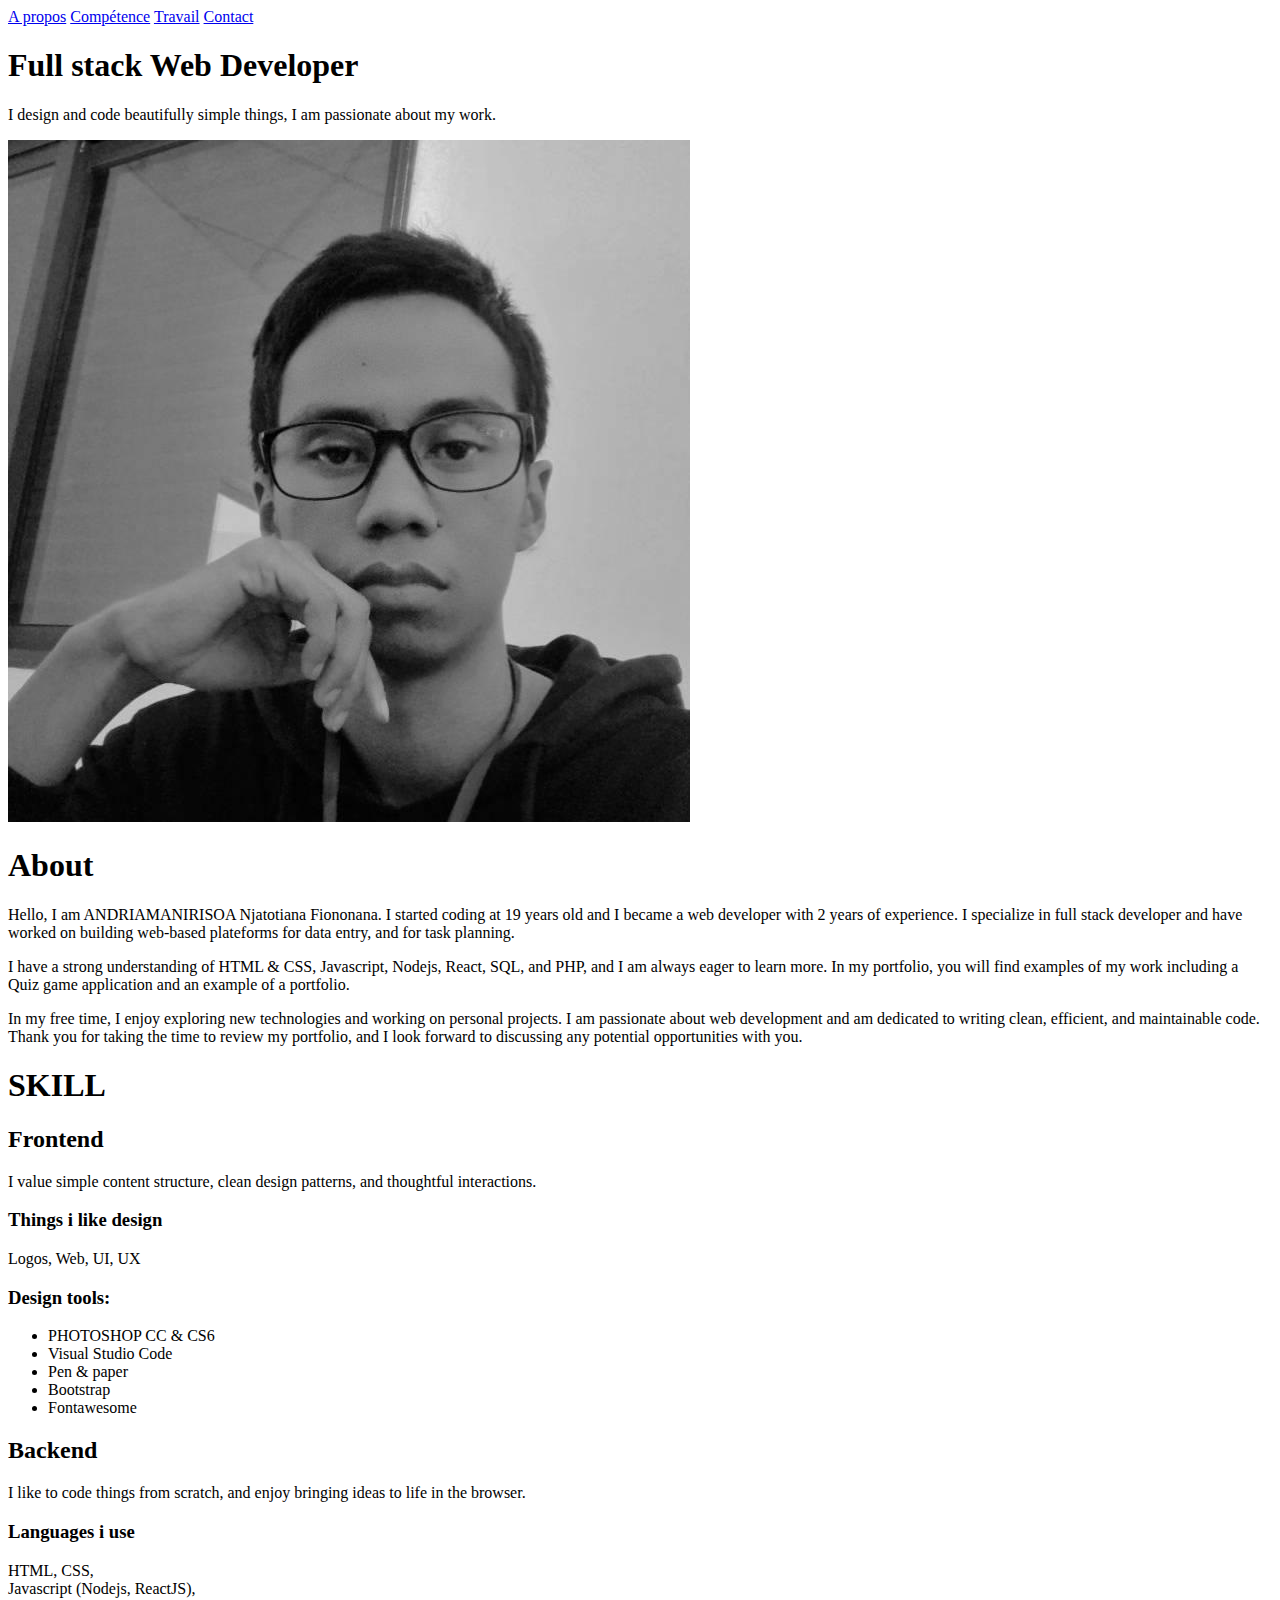
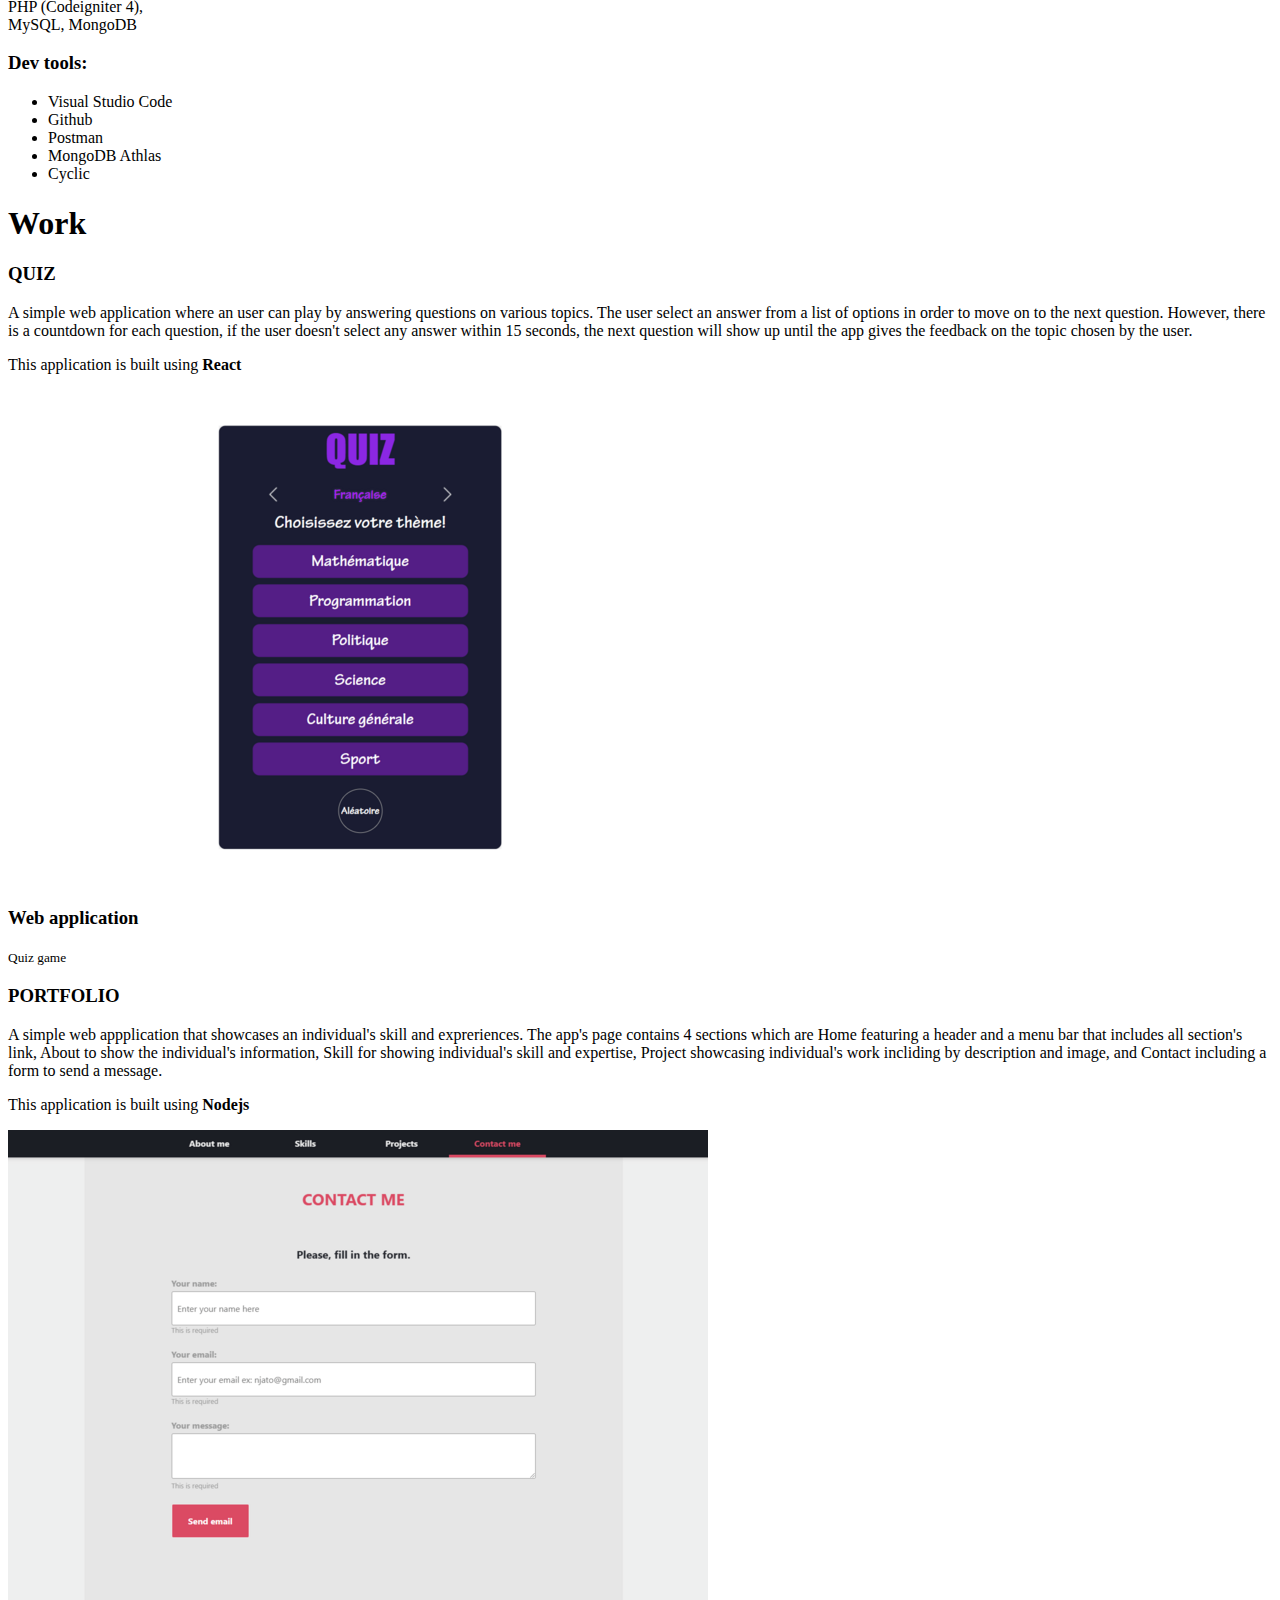
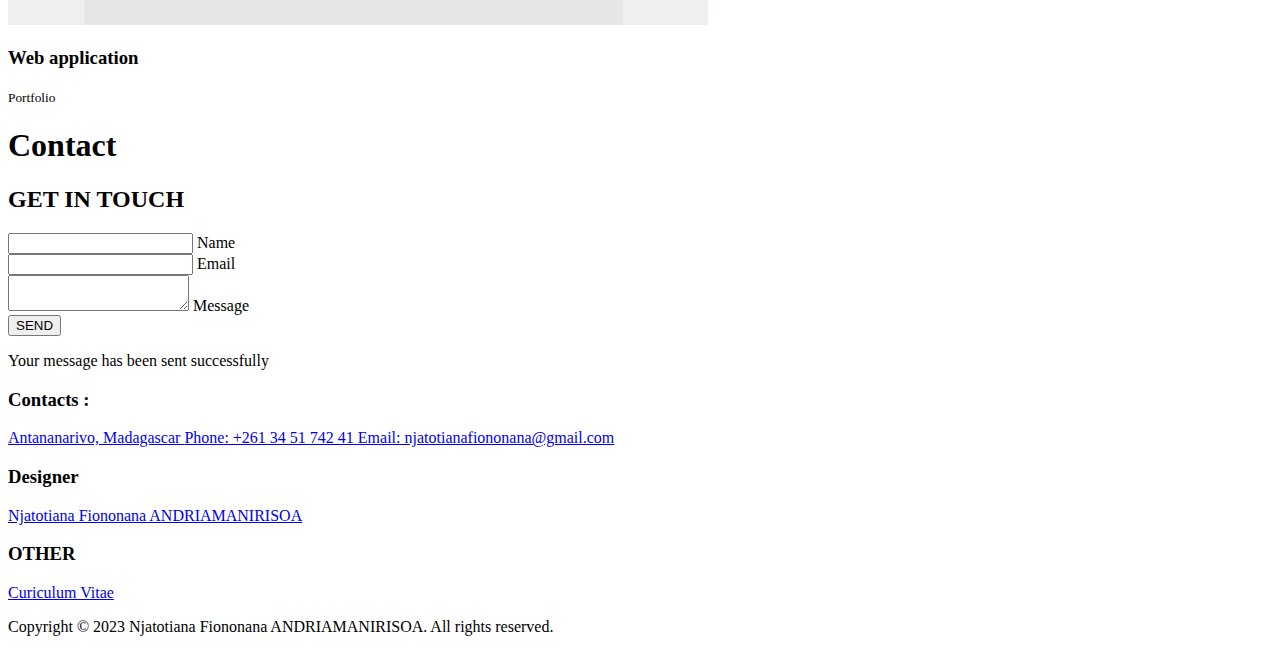
==== en/index.html @ d6bb35a7 "fixed" ====
<!DOCTYPE html>
<html lang="en">
<head>
    <meta charset="UTF-8">
    <meta http-equiv="X-UA-Compatible" content="IE=edge">
    <meta name="viewport" content="width=device-width, initial-scale=1.0">
    <link rel="stylesheet" href="assets/css/style.css">
    <link rel="icon" href="../assets/images/my-profil.jpg">
    <title>Njatotiana Fionona A.</title>
</head>
<body>
    <div class="container">
        <div class="header">
            <div class="navbar">
                <div class="navbar-top"></div>
                <div class="navbar-bottom">
                    <div class="navbar-menu">
                        <a href="#about" class="navbar-menu-item"><i class="fa fa-address-card"></i> <span>A propos</span></a>
                        <a href="#skills" class="navbar-menu-item"><i class="fa fa-book"></i> <span>Compétence</span></a>
                        <a href="#work" class="navbar-menu-item"><i class="fa fa-briefcase"></i> <span>Travail</span></a>
                        <a href="#contact" class="navbar-menu-item"><i class="fa fa-phone"></i> <span>Contact</span></a>
                    </div>
                </div>
            </div>
        </div>
        <div class="body">
            <div class="constellation"></div>
            <section class="section-home flex" id="home">
                <div class="content">
                    <div class="home-slogan">
                        <h1>Full stack Web Developer</h1>
                        <p>I design and code beautifully simple things, I am passionate about my work.</p>
                    </div>
                    <div class="profile">
                        <img src="../assets/images/my-profil.jpg" alt="">
                    </div>
                </div>
            </section>
            <section class="section-about" id="about">
                <div class="title dark flex">
                    <span>
                        <i class="fa fa-address-card"></i>
                    </span>
                    <h1>About</h1>
                </div>
                <div class="about-content flex">
                    <div class="paragraph">
                        <p>
                            Hello, I am ANDRIAMANIRISOA Njatotiana Fiononana. I started coding at 19 years old and I became a web developer with 2 years of experience. I specialize in full stack developer and have worked on building web-based plateforms for data entry, and for task planning.
                        </p>
                        <p>
                            I have a strong understanding of HTML & CSS, Javascript, Nodejs, React, SQL, and PHP, and I am always eager to learn more. In my portfolio, you will find examples of my work including a Quiz game application and an example of a portfolio.
                        </p>
                        <p>
                            In my free time, I enjoy exploring new technologies and working on personal projects. I am passionate about web development and am dedicated to writing clean, efficient, and maintainable code. Thank you for taking the time to review my portfolio, and I look forward to discussing any potential opportunities with you.
                        </p>
                    </div>
                </div>
            </section>
            <section class="section-skills" id="skills">
                <div class="title flex dark white">
                    <span>
                        <i class="fa fa-book"></i>
                    </span>
                    <h1>SKILL</h1>
                </div>
                <div class="skills-content">
                    <div class="top"></div>
                    <div class="bottom">
                        <div class="dev-skill">
                            <div class="skills-list">
                                <div class="front-end">
                                    <div class="idea">
                                        <span>
                                            <i class="fa fa-pencil"></i>
                                        </span>
                                        <h2>Frontend</h2>
                                        <p>I value simple content structure, clean design patterns, and thoughtful interactions.</p>
                                    </div>
                                    <div class="things">
                                        <h3>Things i like design</h3>
                                        <p>Logos, Web, UI, UX</p>
                                    </div>
                                    <div class="tools">
                                        <h3>Design tools:</h3>
                                        <ul>
                                            <li>PHOTOSHOP CC & CS6</li>
                                            <li>Visual Studio Code</li>
                                            <li>Pen & paper</li>
                                            <li>Bootstrap</li>
                                            <li>Fontawesome</li>
                                        </ul>
                                    </div>
                                </div>
                                <div class="back-end">
                                    <div class="idea">
                                        <span>
                                            <i class="fa-solid fa-code"></i>
                                        </span>
                                        <h2>Backend</h2>
                                        <p>I like to code things from scratch, and enjoy bringing ideas to life in the browser.</p>
                                    </div>
                                    <div class="things">
                                        <h3>Languages i use</h3>
                                        <p>
                                            HTML, CSS,
                                            <br>
                                            Javascript (Nodejs, ReactJS),
                                            <br>
                                            PHP (Codeigniter 4),
                                            <br>
                                            MySQL, MongoDB
                                        </p>
                                    </div>
                                    <div class="tools">
                                        <h3>Dev tools:</h3>
                                        <ul>
                                            <li>Visual Studio Code</li>
                                            <li>Github</li>
                                            <li>Postman</li>
                                            <li>MongoDB Athlas</li>
                                            <li>Cyclic</li>
                                        </ul>
                                    </div>
                                </div>
                            </div>
                        </div>
                    </div>
                </div>
            </section>
            <section class="section-work" id="work">
                <div class="title flex">
                    <span>
                        <i class="fa fa-briefcase"></i>
                    </span>
                    <h1>Work</h1>
                </div>
                <div class="flex">
                    <div class="work-content">
                        <div class="work-item">
                            <div class="work-item-content">
                                <div class="w-title">
                                    <h3>QUIZ</h3>
                                    <div>
                                        <a href="https://github.com/Njato007/reactjs-quiz">
                                            <i class="fa-brands fa-github" aria-hidden="true"></i>
                                        </a>
                                        <a href="#">
                                            <i class="fa-solid fa-globe" aria-hidden="true"></i>
                                        </a>
                                    </div>
                                </div>
                                <div class="w-description">
                                    <p>
                                        A simple web application where an user can play by answering questions on various topics.
                                        The user select an answer from a list of options in order to move on to the next question.
                                        However, there is a countdown for each question, if the user doesn't select any answer within 15 seconds,
                                        the next question will show up until the app gives the feedback on the topic chosen by the user.
                                    </p>
                                    <p>This application is built using <b>React</b></p>
                                    <div class="img">
                                        <img src="../assets/images/work-2.png" alt="quiz-app">
                                        <div class="img-text">
                                            <div>
                                                <h3>Web application</h3>
                                                <small>Quiz game</small>
                                            </div>
                                        </div>
                                    </div>
                                </div>
                                <div class="w-link">
                                    <!-- <a href="#">Take a look</a> -->
                                </div>
                            </div>
                        </div>
                        <div class="work-item">
                            <div class="work-item-content">
                                <div class="w-title">
                                    <h3>PORTFOLIO</h3>
                                    <div>
                                        <a href="https://github.com/Njato007/portfolio" target="_blank">
                                            <i class="fa-brands fa-github" aria-hidden="true"></i>
                                        </a>
                                        <a href="https://drab-pink-penguin-boot.cyclic.app" target="_blank">
                                            <i class="fa-solid fa-globe" aria-hidden="true"></i>
                                        </a>
                                    </div>
                                </div>
                                <div class="w-description">
                                    <p>
                                        A simple web appplication that showcases an individual's skill and expreriences.
                                        The app's page contains 4 sections which are
                                        Home featuring a header and a menu bar that includes all section's link,
                                        About to show the individual's information,
                                        Skill for showing individual's skill and expertise,
                                        Project showcasing individual's work incliding by description and image,
                                        and Contact including a form to send a message.
                                    </p>
                                    <p>This application is built using <b>Nodejs</b></p>
                                    <div class="img">
                                        <img src="../assets/images/work-1.png" alt="quiz-app">
                                        <div class="img-text">
                                            <div>
                                                <h3>Web application</h3>
                                                <small>Portfolio</small>
                                            </div>
                                        </div>
                                    </div>
                                </div>
                                <div class="w-link">
                                    <!-- <a href="#">Take a look</a> -->
                                </div>
                            </div>
                        </div>
                    </div>
                </div>
            </section>
            <section class="section-contact" id="contact">
                <div class="title flex">
                    <span>
                        <i class="fa fa-phone"></i>
                    </span>
                    <h1>Contact</h1>
                </div>
                <div class="contact-content">
                    <div class="contact-form">
                        <div class="form">
                            <form class="" onsubmit="sendEmail()">
                                <h2>GET IN TOUCH</h2>
                                <div class="form-group">
                                    <input type="text" id="name" class="form-control"  placeholder=" " required>
                                    <label for="name">Name</label>
                                </div>
                                
                                <div class="form-group">
                                    <input type="email" id="email" class="form-control" placeholder=" " required>
                                    <label for="email">Email</label>
                                </div>
                                
                                <div class="form-group">
                                    <textarea id="message" class="form-control" placeholder=" " oninput="this.style.height = '';this.style.height = this.scrollHeight + 'px'" required></textarea>
                                    <label for="message">Message</label>
                                </div>
                                <div class="form-group form-button">
                                    <button type="submit"><i class="fa fa-paper-plane" aria-hidden="true"></i> SEND</button>
                                    <div class="form-group issuccess">
                                        <p><i class="fa fa-check"></i> Your message has been sent successfully</p>
                                    </div>
                                </div>
                            </form>
                        </div>
                        <div class="form">
                            <div class="other-contact">
                                <div class="social-media">
                                    <h3>Contacts :</h3>
                                    <div class="icon">
                                        <a href="https://www.google.com/maps/place/Antananarivo" target="_blank">
                                            <i class="fa fa-map-marker" aria-hidden="true"></i>
                                            <span>Antananarivo, Madagascar</span>
                                        </a>
                                        <a href="tel:+261345174241">
                                            <i class="fa fa-phone"></i>
                                            <span>Phone: +261 34 51 742 41</span>
                                        </a>
                                        <a href="mailto:njatotianafiononana@gmail.com">
                                            <i class="fa fa-envelope"></i>
                                            <span>Email: njatotianafiononana@gmail.com</span>
                                        </a>
                                    </div>
                                </div>
                            </div>
                        </div>
                    </div>
                </div>
            </section>
            <!-- <section class="section-contacts"></section> -->
        </div>
        <div class="footer">
            <div class="footer-top">
                <div class="designer">
                    <div class="social-media">
                        <h3>Designer</h3>
                        <div class="icon">
                            <a href="#">
                                <span>Njatotiana Fiononana ANDRIAMANIRISOA</span>
                            </a>
                            <div class="links">
                                <a href="https://www.facebook.com/njatotiana.fiononana.a" target="_blank">
                                    <i class="fa-brands fa-facebook"></i>
                                </a>
                                <a href="https://www.linkedin.com/in/njatotiana-fiononana-andriamanirisoa-a81a00265" target="_blank">
                                    <i class="fa-brands fa-linkedin"></i>
                                </a>
                                <a href="https://www.github.com/Njato007" target="_blank">
                                    <i class="fa-brands fa-github"></i>
                                </a>
                            </div>
                        </div>
                    </div>
                </div>
                <div class="designer">
                    <div class="social-media">
                        <h3>OTHER</h3>
                        <div class="icon">
                            <a href="../assets/documents/pdf/njatotiana-fiononana_cv.pdf" target="_blank">
                                <span>Curiculum Vitae</span>
                            </a>
                        </div>
                    </div>
                </div>
            </div>
            <div class="footer-bottom">
                <p>Copyright © 2023 Njatotiana Fiononana ANDRIAMANIRISOA. All rights reserved.</p>
            </div>
        </div>
        <script src="../assets/js/custom.js"></script>
        <script src="https://smtpjs.com/v3/smtp.js"></script>
    </div>
</body>
</html>
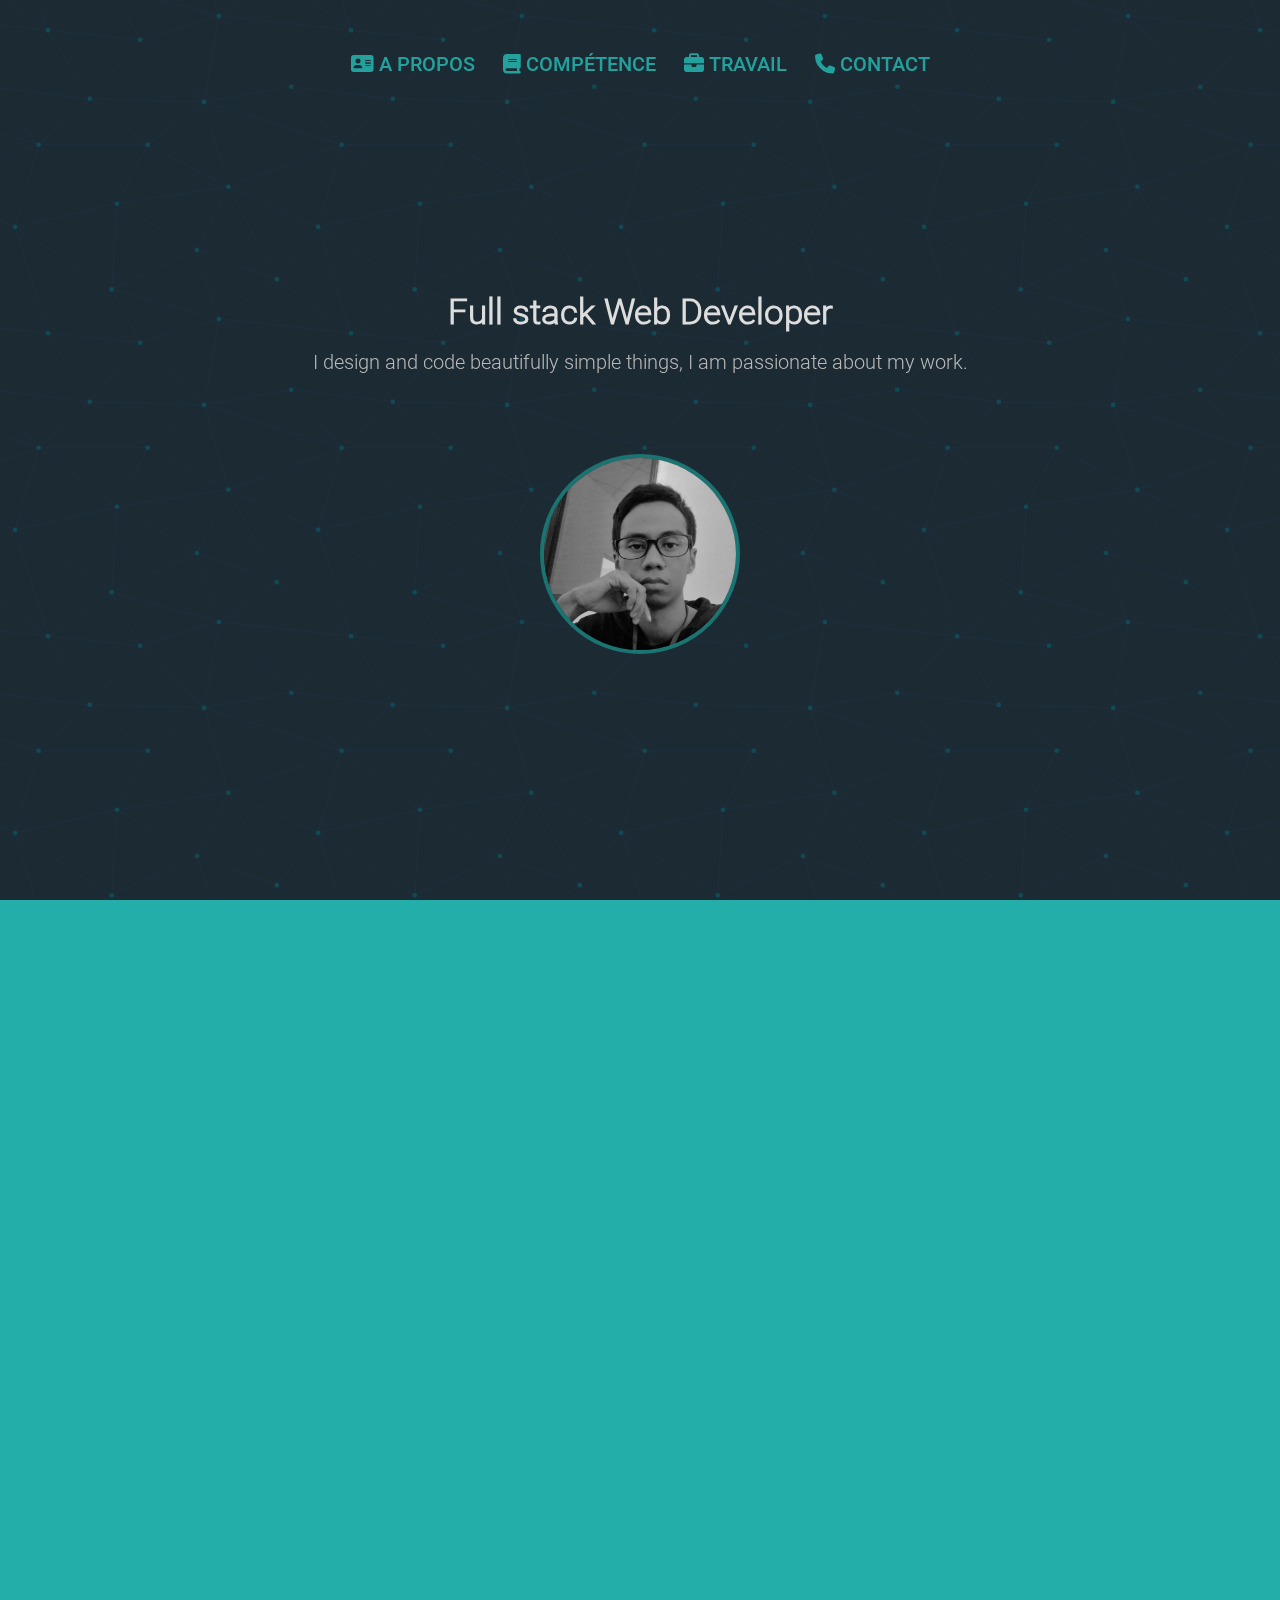
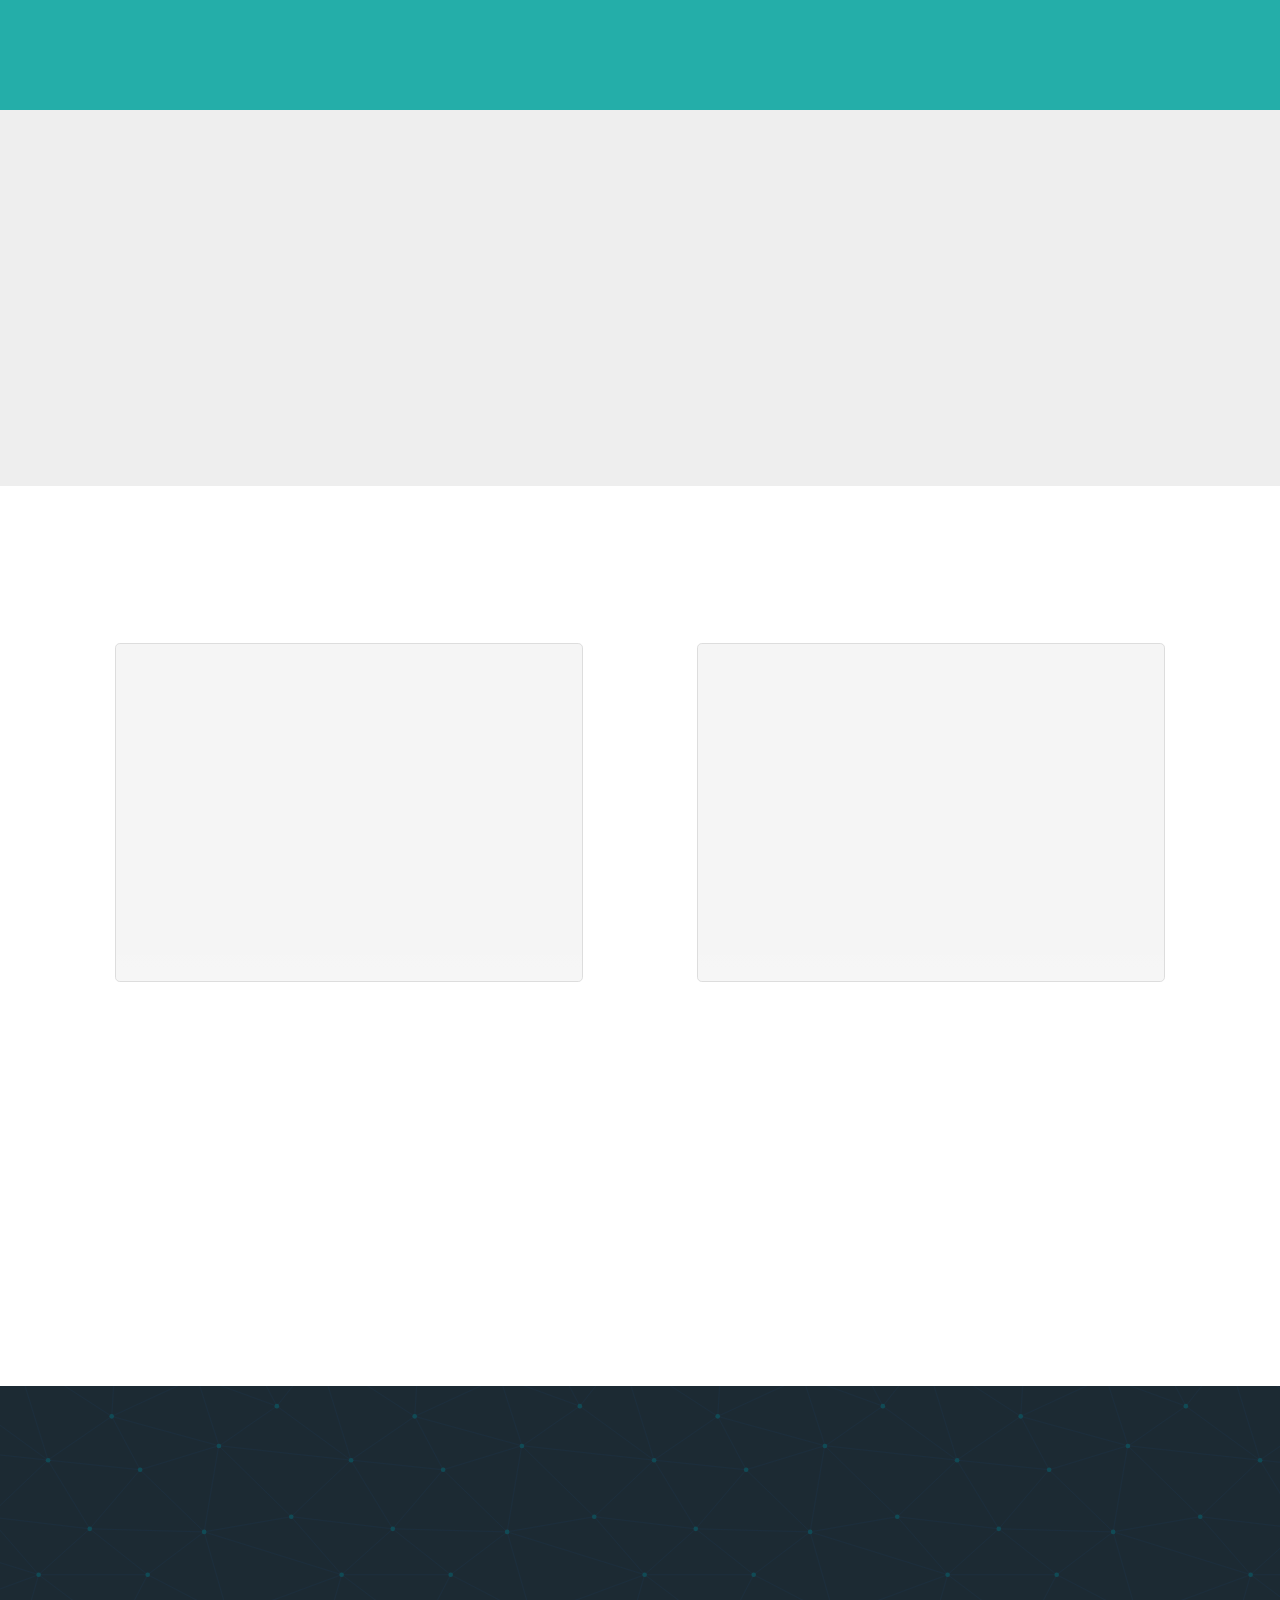
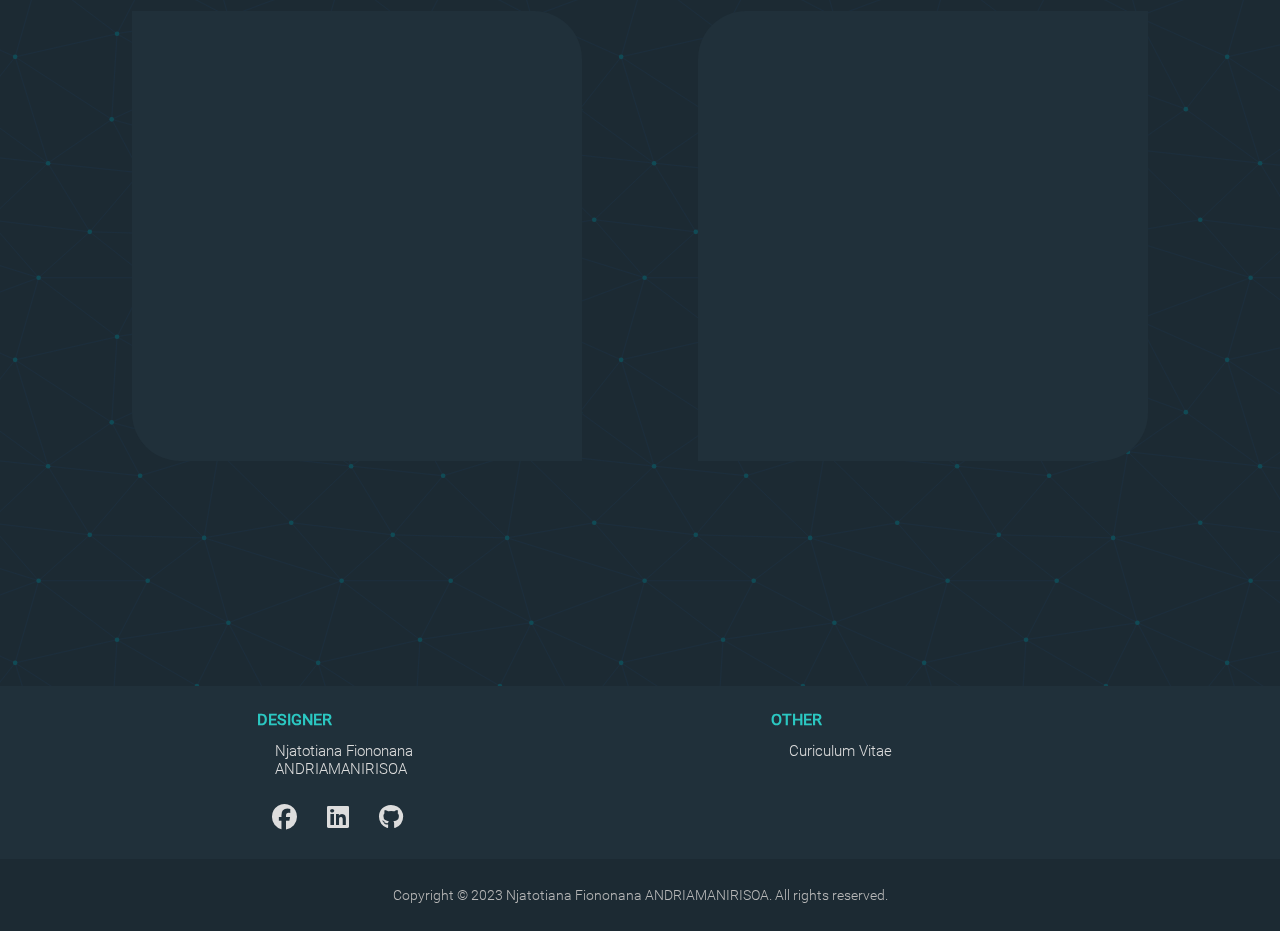
==== commit 37dbf703: "Update index.html" ====
--- a/en/index.html
+++ b/en/index.html
@@ -4,7 +4,7 @@
     <meta charset="UTF-8">
     <meta http-equiv="X-UA-Compatible" content="IE=edge">
     <meta name="viewport" content="width=device-width, initial-scale=1.0">
-    <link rel="stylesheet" href="assets/css/style.css">
+    <link rel="stylesheet" href="../assets/css/style.css">
     <link rel="icon" href="../assets/images/my-profil.jpg">
     <title>Njatotiana Fionona A.</title>
 </head>
@@ -317,4 +317,4 @@
         <script src="https://smtpjs.com/v3/smtp.js"></script>
     </div>
 </body>
-</html>+</html>
--- a/assets/css/style.css
+++ b/assets/css/style.css
@@ -0,0 +1,1274 @@
+/* @import url('https://cdnjs.cloudflare.com/ajax/libs/font-awesome/6.2.1/css/all.min.css'); */
+@import url('https://cdnjs.cloudflare.com/ajax/libs/font-awesome/6.3.0/css/all.min.css');
+@font-face {
+    font-family: 'roboto-regular';
+    src: url('../fonts/Roboto-Regular.ttf');
+}
+@font-face {
+    font-family: 'roboto-light';
+    src: url('../fonts/Roboto-Light.ttf');
+}
+@font-face {
+    font-family: 'roboto-thin';
+    src: url('../fonts/Roboto-Thin.ttf');
+}
+@font-face {
+    font-family: 'roboto-bold';
+    src: url('../fonts/Roboto-Bold.ttf');
+}
+@font-face {
+    font-family: 'roboto-medium';
+    src: url('../fonts/Roboto-Medium.ttf');
+}
+@font-face {
+    font-family: 'roboto-italic';
+    src: url('../fonts/Roboto-Italic.ttf');
+}
+
+:root {
+    --green: #24aea9;
+    --dark-green: #1a7471;
+    --light-green: #2bc7c1;
+    --dark: #1c2a33;
+    --light-dark: #20303a;
+    --white: #fff;
+    --light: #f5f5f5;
+    --secondary: #ddd;
+    --dark-secondary: #b9b9b9;
+    --light-secondary: #eee;
+    --danger: #c05b5b;
+    --light-danger: #f05f5f;
+}
+
+* {
+    margin: 0;
+    padding: 0;
+    font-family: 'roboto-light', sans-serif;
+    box-sizing: border-box;
+}
+
+html {
+    scroll-behavior: smooth;
+    background-image: url('../images/svg/constellation.svg');
+}
+
+textarea {
+    resize: none;
+    white-space: pre-wrap;
+    block-size: 80px;
+    max-height: 300px;
+    overflow: auto;
+}
+textarea::-webkit-scrollbar {
+    width: 10px;
+}
+textarea::-webkit-scrollbar-track {
+    background: var(--light-dark);
+    border-radius: 2px;
+}
+textarea::-webkit-scrollbar-thumb {
+    background: var(--dark-green);
+    border-radius: 2px;
+}
+textarea::-webkit-scrollbar-thumb:hover {
+    background: var(--green);
+}
+
+.header {
+    position: fixed;
+    top: 0; left: 0;
+    color: var(--white);
+    width: 100%;
+    transition: 0.3s ease;
+    -webkit-transition: 0.3s ease;
+    -moz-transition: 0.3s ease;
+}
+.header.fixed {
+    z-index: 100;
+}
+.header .navbar-menu {
+    padding: .4em;
+    border-radius: .2em;
+    display: flex;
+    align-items: center;
+    justify-content: space-evenly;
+}
+.header.fixed .navbar-menu {
+    background-color: var(--green);
+    box-shadow: 0 2px 4px 0 rgba(0, 0, 0, .2);
+    opacity: .9;
+}
+.header.fixed .navbar-menu-item {
+    color: var(--white);
+}
+.header > .navbar {
+    display: flex;
+    align-items: center;
+    justify-content: center;
+    padding: .2em;
+    font-size: 22px;
+}
+.header .navbar > .navbar-top {
+    height: 6em;
+    transition: height 0.3s ease-in;
+    -webkit-transition: height 0.3s ease-in;
+    -moz-transition: height 0.3s ease-in;
+}
+.header.fixed .navbar > .navbar-top {
+    height: 0;
+}
+
+.navbar-menu > .navbar-menu-item {
+    text-decoration: none;
+    color: var(--green);
+    opacity: .9;
+    text-transform: uppercase;
+    margin: 0 .3em;
+    position: relative;
+    padding: .2em .4em;
+    overflow: hidden;
+    text-align: center;
+    transition: background-color 0.3s;
+    -webkit-transition: background-color 0.3s;
+    -moz-transition: background-color 0.3s;
+}
+.navbar-menu > .navbar-menu-item span {
+    font-family: 'roboto-medium', sans-serif !important;
+}
+.navbar-menu-item.active  {
+    color: var(--green) !important;
+    background-color: var(--white);
+    border-radius: 3px;
+}
+.navbar-menu > .navbar-menu-item:hover {
+    color: var(--dark-green);
+}
+
+.body {
+    transition: all ease;
+    -webkit-transition: all ease;
+    -moz-transition: all ease;
+    overflow-x: hidden;
+}
+
+.body > section {
+    min-height: 100vh;
+    width: 100%;
+}
+section .title {
+    position: absolute;
+    flex-direction: column;
+    padding: 2em 0; 
+    transform: translateY(-4em);
+    -webkit-transform: translateY(-4em);
+    -moz-transform: translateY(-4em);
+    width: 100%;;
+    z-index: 10;
+}
+section .title span {
+    font-size: 0;
+    color: var(--white);
+    padding: .2em;
+    height: 80px; width: 80px;
+    display: flex;
+    align-items: center;
+    justify-content: center;
+    border-radius: 50%;
+    background-color: var(--green);
+}
+section .title span:hover i {
+    animation: shake .5s infinite;
+}
+section .title h1 {
+    font-size: 24px;
+    font-family: 'roboto-light';
+    color: var(--green);
+    padding: .3em;
+    text-align: center;
+    text-transform: uppercase;
+}
+section .title.dark span {
+    color: var(--green);
+    background-color: var(--light);
+}
+section .title.dark h1 {
+    color: var(--light);
+}
+section .title.dark.white h1 {
+    color: var(--green) !important;
+}
+.flex {
+    display: flex !important;
+    align-items: center !important;
+    justify-content: center !important;
+}
+.section-home {
+    background-color: transparent !important;
+}
+.constellation {
+    background-image: url('../images/svg/constellation.svg');
+    position: fixed;
+    width: 100%; height: 100vh;
+    z-index: -100;
+}
+.home-slogan {
+    text-align: center;
+    padding: 2em;
+    margin-bottom: 3em;
+}
+.home-slogan > h1 {
+    font-size: 40px;
+    color: var(--secondary);
+    margin: .5em 0;
+}
+.home-slogan > p {
+    font-size: 25px;
+    color: var(--dark-secondary);
+}
+.section-about {
+    background-color: var(--green) !important;
+    min-height: 60vh !important;
+}
+.about-content {
+    padding: 6em 2em;
+    min-height: 60vh;
+}
+.about-content p {
+    max-width: 1000px !important;
+    font-family: 'roboto-light' !important;
+    line-height: 1.5em;
+    color: var(--light);
+}
+.profile {
+    text-align: center;
+    width: 100%;
+}
+.profile > img {
+    width: 300px;
+    height: 300px;
+    border-radius: 50%;
+    border: 4px solid var(--dark-green);
+}
+
+.paragraph > h1 {
+    margin: 12px 0;
+    font-size: 25px;
+    font-family: 'roboto-medium';
+    text-transform: uppercase;
+}
+.paragraph > p {
+    margin: .6em 0;
+    font-size: 18px;
+    text-align: justify;
+}
+.section-skills {
+    display: block !important;
+    min-height: auto !important;
+    background-color: var(--light-secondary) !important;
+}
+.section-skills .top {
+    height: 30vh;
+    width: 100%;
+    background-color: var(--green);
+}
+.section-skills .bottom {
+    transform: translateY(-30vh);
+    -webkit-transform: translateY(-30vh);
+    -moz-transform: translateY(-30vh);
+    margin-bottom: -20vh;
+}
+.skills-list {
+    text-align: center;
+    display: flex;
+    flex-wrap: wrap;
+    justify-content: center;
+}
+.dev-skill {
+    display: flex;
+    justify-content: center;
+    align-content: center;
+}
+.skills-list > div {
+    background-color: var(--white);
+    max-width: 400px;
+    padding: 2em;
+}
+.skills-list > div:nth-child(1) {
+    background-color: var(--light);
+}
+.skills-list > div > div {
+    margin: 2em 0;
+}
+.idea > span {
+    height: 40px;
+    width: 40px;
+    font-size: 30px;
+    padding: 1em;
+    border-radius: 50%;
+    background-color: var(--light-green);
+    display: flex;
+    align-items: center;
+    justify-content: center;
+    margin: 0 auto;
+    color: var(--white);
+    margin: .2em auto;
+}
+.idea > h2 {
+    font-family: 'roboto-regular';
+    font-size: 20px;
+    color: var(--light-green);
+    margin-bottom: 1em;
+}
+.idea > p {
+    font-size: 16px;
+}
+.skills-list .things > h3,
+.skills-list .tools > h3{
+    font-family: 'roboto-light';
+    font-size: 16px;
+    color: var(--green);
+    margin: .5em 0;
+}
+.tools > ul li {
+    list-style: none;
+    /* font-family: 'roboto-regular'; */
+    /* color: #40474d; */
+    margin: .3em;
+}
+.dev-skill .description {
+    color:var(--dark);
+}
+
+.section-contact {
+    display: flex;
+}
+.section-contact h1 {
+    text-align: center;
+}
+.contact-content {
+    display: flex;
+    align-items: center;
+    justify-content: space-evenly;
+    flex-wrap: wrap;
+    width: 100%;
+}
+.contact-form {
+    padding: 6em 1em;
+    display: flex;
+    align-items: center;
+    justify-content: space-evenly;
+    flex-wrap: wrap;
+    width: 100%;
+}
+.form {
+    min-height: 450px;
+    display: flex;
+    align-items: center;
+    justify-content: center;
+    flex-wrap: wrap;
+}
+.form:nth-child(1) {
+    border-radius: 0 3em 0 3em;
+    background-color: var(--light-dark);
+}
+.form:nth-child(2) {
+    border-radius: 3em 0 3em 0;
+    background-color: var(--light-dark);
+}
+.other-contact {
+    padding: 2em;
+}
+.other-contact > .social-media{
+    display: flex;
+    align-items: center;
+    justify-content: center;
+    flex-direction: column;
+}
+.form > form, .form > .other-contact {
+    width: 450px;
+    display: flex;
+    align-items: center;
+    justify-content: center;
+    flex-direction: column;
+    padding: 2em;
+}
+.form form > h2, .other-contact .social-media h3 {
+    color: var(--green);
+    font-size: 18px;
+    text-transform: uppercase;
+    padding: 1em 0;
+    font-family: 'roboto-medium';
+}
+.form-group {
+    padding: .3em;
+    margin: .4em 0;
+    position: relative;
+    width: 100%;
+}
+.form-control {
+    background-color: transparent;
+    outline: none;
+    width: 100%;
+    padding: .8em;
+    border: 2px solid var(--dark-green);
+    border-radius: 2px;
+    color: var(--white);
+    font-family: 'roboto-light';
+    font-size: 16px;
+}
+.form label {
+    position: absolute;
+    font-family: 'roboto-light';
+    font-size: 16px;
+    top: 1.2em;
+    left: .6em;
+    border-radius: 5px;
+    padding: 0 .5em;
+    color: var(--dark-secondary);
+    transition: top 0.5s;
+    -webkit-transition: top 0.5s;
+    -moz-transition: top 0.5s;
+    background-color: var(--light-dark);
+}
+.form-control:not(:placeholder-shown) {
+    background-color: var(--dark) !important;
+}
+.form-control:not(:placeholder-shown) ~ label,
+.form-control:focus ~ label  {
+    top: -0.2em;
+    color: var(--dark);
+    background-color: var(--light-green) !important;
+}
+.form-control:valid {
+    border-color: var(--dark-green);
+}
+.form-control:not(:placeholder-shown):invalid {
+    border-color: var(--danger) !important;
+}
+.form-control:not(:placeholder-shown):invalid ~ label {
+    background-color: var(--light-danger) !important;
+}
+.form-control:invalid:focus {
+    background-color: var(--dark);
+    border-color: var(--danger);
+    box-shadow: 0 0 3px #c75b5bb9;
+}
+.form-control:invalid:focus ~ label {
+    background-color: var(--light-danger) !important;
+}
+.form-control:focus {
+    background-color: var(--dark);
+    box-shadow: 0 0 3px #2bc7c28e;
+}
+.form-button {
+    text-align: center;
+}
+.form-group > button {
+    padding: .8em 1.8em;
+    border: none;
+    border-radius: 2px;
+    background-color: var(--dark-green);
+    box-shadow: 0 0 6px rgba(0, 0, 0, .2);
+    color: var(--white);
+    font-family: 'roboto-medium';
+    font-size: 18px;
+    transition: 0.3s ease;
+    -webkit-transition: 0.3s ease;
+    -moz-transition: 0.3s ease;
+}
+.form-group > button:hover {
+    background-color: var(--light-green);
+    cursor: pointer;
+    color: #18242c;
+}
+.profils > p {
+    text-align: center;
+    font-family: 'roboto-thin';
+}
+.footer {
+    color: var(--white);
+    background-color: var(--light-dark);
+    font-size: 14px;
+}
+.footer-top {
+    padding: 1em 2em;
+    display: flex;
+    justify-content: space-evenly;
+    flex-wrap: wrap;
+}
+.footer-top > div {
+    display: flex;
+    flex-direction: column;
+    align-items: center;
+    max-width: 300px;
+    min-width: 280px;
+    text-align: left;
+}
+.footer-bottom {
+    display: flex;
+    align-items: center;
+    justify-content: center;
+    padding: 1em 2em;
+    background-color: var(--dark);
+    text-align: center;
+}
+.footer-bottom p {
+    padding: 1em 20px;
+    text-align: center;
+    color: var(--dark-secondary);
+}
+.social-media {
+    width: 100%;
+    padding: 0 1em;
+}
+.social-media h3 {
+    color: var(--light-green);
+    padding: .1em 0;
+    margin: .5em 0;
+    text-transform: uppercase;
+    font-family: 'roboto-regular';
+    font-size: 18px;
+}
+.social-media > .icon a {
+    display: flex;
+    align-items: center;
+    text-decoration: none;
+    color: var(--secondary);
+    font-size: 25px;
+    margin: .6em;
+}
+.social-media > .icon a span {
+    font-size: 16px;
+    margin: 0 .4em;
+}
+.social-media > .icon a:hover {
+    color: var(--green);
+}
+
+.other-contact .social-media h3 {
+    color: var(--green);
+    font-size: 18px;
+}
+.links {
+    display: flex;
+}
+.links > a {
+    font-size: 25px !important;
+}
+
+.section-work {
+    background-color: var(--white) !important;
+    display: block !important;
+}
+
+.work-content {
+    display: flex;
+    flex-wrap: wrap;
+    align-items: center;
+    justify-content: space-evenly;
+    padding: 6rem 1em;
+    padding-top: 7em;
+    width: 100%;
+}
+.work-item {
+    background-color: var(--white);
+    max-width: 500px;
+    /* min-width: 280px; */
+}
+.work-item-content {
+    position: relative;
+}
+
+.w-title {
+    color: var(--light-green);
+    display: flex;
+    align-items: center;
+    justify-content: space-between;
+}
+.w-title a {
+    font-size: 20px;
+    color: var(--secondary);
+    margin: 0 .3em;
+}
+.w-title h3 {
+    font-size: 18px;
+}
+.w-title a:hover {
+    color: var(--light-green);
+}
+.work-item-content >div {
+    padding: .5em 1em;
+}
+.w-description {
+    min-height: 250px;
+}
+.w-description p {
+    color: var(--dark);
+    font-size: 16px;
+    text-align: justify;
+}
+.w-description p:nth-child(1) {
+    margin-bottom: 0.2em;
+    min-height: 140px;
+}
+.w-description .img {
+    width: 100%;
+    /* height: 320px; */
+    margin-top: 1em;
+    border: 1px solid var(--secondary) !important;
+    padding: .4em;
+    border-radius: .3em;
+    position: relative;
+    overflow: hidden;
+}
+.w-description img {
+    width: 100%;
+}
+.w-description .img-text {
+    position: absolute;
+    top: 0; left: 0;
+    height: 100%; width: 100%;
+    display: flex;
+    align-items: self-end;
+    flex-direction: row;
+    justify-content: center;
+    background: linear-gradient(to bottom, rgba(255, 255, 255, 0.01) 0 , rgba(255, 255, 255, 0.5) 40%, var(--light-green) 75%, var(--green) 100%);
+    transform: translateY(300px);
+    -webkit-transform: translateY(300px);
+    -moz-transform: translateY(300px);
+    transform-origin: bottom;
+    transition: transform 0.3s;
+    -webkit-transition: transform 0.3s;
+    -moz-transition: transform 0.3s;
+}
+.img-text div {
+   text-align: center;
+   padding-bottom: 2em;
+}
+.img-text {
+    color: var(--white);
+}
+.img-text:hover {
+    transform: translateY(0);
+    -webkit-transform: translateY(0);
+    -moz-transform: translateY(0);
+}
+.w-link {
+    text-align: center;
+}
+.w-link a {
+    text-decoration: none;
+    color: var(--light-green);
+    font-family: 'roboto-italic';
+    font-weight: 600;
+}
+@keyframes shake {
+    0% { transform: translate(1px, 1px) rotate(0deg); }
+    10% { transform: translate(-1px, -2px) rotate(-1deg); }
+    20% { transform: translate(-3px, 0px) rotate(1deg); }
+    30% { transform: translate(3px, 2px) rotate(0deg); }
+    40% { transform: translate(1px, -1px) rotate(1deg); }
+    50% { transform: translate(-1px, 2px) rotate(-1deg); }
+    60% { transform: translate(-3px, 1px) rotate(0deg); }
+    70% { transform: translate(3px, 1px) rotate(-1deg); }
+    80% { transform: translate(-1px, -1px) rotate(1deg); }
+    90% { transform: translate(1px, 2px) rotate(0deg); }
+    100% { transform: translate(1px, -2px) rotate(-1deg); }
+}
+
+/* OBSERVED */
+
+/* using observable to make animation */
+/* before */
+.section-about p {
+    transition: opacity 0.8s, transform 0.6s ease-out;
+    -webkit-transition: opacity 0.8s, transform 0.6s ease-out;
+    -moz-transition: opacity 0.8s, transform 0.6s ease-out;
+    opacity: 0;
+    transform: translateX(300px);
+    -webkit-transform: translateX(300px);
+    -moz-transform: translateX(300px);
+}
+
+/**
+    HOME SECTION
+**/
+.section-home h1 {
+    transition: opacity 0.3s;
+    -webkit-transition: opacity 0.3s;
+    -moz-transition: opacity 0.3s;
+    opacity: 0;
+}
+.section-home p {
+    transition: opacity 0.6s;
+    -webkit-transition: opacity 0.6s;
+    -moz-transition: opacity 0.6s;
+    transition-delay: .6s;
+    -webkit-transition-delay: .6s;
+    -moz-transition-delay: .6s;
+    opacity: 0;
+}
+.section-home img {
+    transition: opacity 0.8s, transform 0.6s;
+    -webkit-transition: opacity 0.8s, transform 0.6s;
+    -moz-transition: opacity 0.8s, transform 0.6s;
+    opacity: 0;
+    transform: translateY(-100px);
+    -webkit-transform: translateY(-100px);
+    -moz-transform: translateY(-100px);
+    transition-timing-function: cubic-bezier(0.5, 1.6, 0.4, 0.7);
+    -webkit-transition-timing-function: cubic-bezier(0.5, 1.6, 0.4, 0.7);
+    -moz-transition-timing-function: cubic-bezier(0.5, 1.6, 0.4, 0.7);
+}
+.section-home.observed img,
+.section-home.observed h1,
+.section-home.observed p
+{
+    opacity: 1;
+    transform: translateY(0);
+    -webkit-transform: translateY(0);
+    -moz-transform: translateY(0);
+}
+
+/**
+    Section TITLe
+*/
+section .title {
+    transition: opacity 0.3s ease;
+    -webkit-transition: opacity 0.3s ease;
+    -moz-transition: opacity 0.3s ease;
+    opacity: 0;
+}
+section.observed .title {
+    opacity: 1;
+}
+section .title span {
+    font-size: 0;
+    transition: font-size 0.3s ease-out;
+    -webkit-transition: font-size 0.3s ease-out;
+    -moz-transition: font-size 0.3s ease-out;
+}
+section.observed .title span {
+    font-size: 35px;
+}
+section.observed .title span i {
+    animation: shake .5s normal;
+    animation-iteration-count: 2;
+}
+
+.section-skills .front-end {
+    transform-origin: right;
+    transform: rotateY(90deg);
+    -webkit-transform: rotateY(90deg);
+    -moz-transform: rotateY(90deg);
+}
+.section-skills .back-end {
+    transform-origin: left;
+    transform: rotateY(-90deg);
+    -webkit-transform: rotateY(-90deg);
+    -moz-transform: rotateY(-90deg);
+}
+.skills-list > div {
+    transform: perspective(1000px);
+    -webkit-transform: perspective(1000px);
+    -moz-transform: perspective(1000px);
+    transform-style: preserve-3d;
+    transition: transform 1.5s ease-in-out, opacity .2s ease-in;
+    -webkit-transition: transform 1.5s ease-in-out, opacity .2s ease-in;
+    -moz-transition: transform 1.5s ease-in-out, opacity .2s ease-in;
+    transition-timing-function: cubic-bezier(0.5, 1.6, 0.4, 0.7);
+    -webkit-transition-timing-function: cubic-bezier(0.5, 1.6, 0.4, 0.7);
+    -moz-transition-timing-function: cubic-bezier(0.5, 1.6, 0.4, 0.7);
+}
+.skills-list {
+    perspective: 2000px;
+}
+.section-skills.observed .front-end,
+.section-skills.observed .back-end {
+    transform: rotateY(0);
+    -webkit-transform: rotateY(0);
+    -moz-transform: rotateY(0);
+}
+/* after */
+.section-about.observed p,
+.section-about.observed img,
+.section-about.observed h1 {
+    transform: translateX(0);
+    -webkit-transform: translateX(0);
+    -moz-transform: translateX(0);
+    opacity: 1;
+}
+.work-item {
+    overflow: hidden;
+}
+
+.section-work .work-item .w-description .img {
+    transition: transform .6s ease, opacity 0.3s;
+    -webkit-transition: transform .6s ease, opacity 0.3s;
+    -moz-transition: transform .6s ease, opacity 0.3s;
+    transform: translateY(-180px);
+    -webkit-transform: translateY(-180px);
+    -moz-transform: translateY(-180px);
+    background: var(--light);
+    border-color: transparent;
+}
+.section-work .work-item .w-description p {
+    transition: transform .6s ease, opacity 0.4s;
+    -webkit-transition: transform .6s ease, opacity 0.4s;
+    -moz-transition: transform .6s ease, opacity 0.4s;
+    transition-delay: .3s;
+    -webkit-transition-delay: .3s;
+    -moz-transition-delay: .3s;
+    opacity: 0;
+}
+.section-work .work-item .w-description p {
+    transition: transform .6s ease, opacity 0.4s;
+    -webkit-transition: transform .6s ease, opacity 0.4s;
+    -moz-transition: transform .6s ease, opacity 0.4s;
+    transition-delay: .3s;
+    -webkit-transition-delay: .3s;
+    -moz-transition-delay: .3s;
+    opacity: 0;
+}
+.section-work .work-item .w-title {
+    transition: opacity 0.3s;
+    -webkit-transition: opacity 0.3s;
+    -moz-transition: opacity 0.3s;
+    opacity: 0;
+    transition-delay: 0.3s;
+    -webkit-transition-delay: 0.3s;
+    -moz-transition-delay: 0.3s;
+}
+.section-work .work-item .w-description img {
+    transform: scale(0);
+    -webkit-transform: scale(0);
+    -moz-transform: scale(0);
+    transition-delay: 10s;
+    -webkit-transition-delay: 10s;
+    -moz-transition-delay: 10s;
+    transition: transform .3s;
+    -webkit-transition: transform .3s;
+    -moz-transition: transform .3s;
+    transition-timing-function: cubic-bezier(0.075, 0.82, 0.165, 1);
+    transition-timing-function: c-webkit-transition-timing-functionubic-bezier(0.075, 0.82, 0.165, 1);
+    transition-timing-function: c-moz-transition-timing-functionubic-bezier(0.075, 0.82, 0.165, 1);
+}
+.section-work .work-item .w-description p {
+    transform: translateX(-300px);
+    -webkit-transform: translateX(-300px);
+    -moz-transform: translateX(-300px);
+}
+.section-work.observed .work-item .w-description .img {
+    background: var(--white);
+    border-color: var(--light-secondary);
+    transform: translateY(0);
+    -webkit-transform: translateY(0);
+    -moz-transform: translateY(0);
+}
+.section-work.observed .work-item .w-description img {
+    transform: scale(1);
+    -webkit-transform: scale(1);
+    -moz-transform: scale(1);
+}
+.section-work.observed .work-item .w-description p,
+.section-work.observed .work-item .w-title {
+    transform: translateX(0);
+    -webkit-transform: translateX(0);
+    -moz-transform: translateX(0);
+    opacity: 1;
+}
+
+/* CONTACT FORM */
+.section-contact .form {
+    overflow: hidden;
+}
+.section-contact .other-contact,
+.section-contact form {
+    transition: transform 0.7s;
+    -webkit-transition: transform 0.7s;
+    -moz-transition: transform 0.7s;
+    transition-timing-function: cubic-bezier(0.9, 1.8, 0.4, 0.8);
+    -webkit-transition-timing-function: cubic-bezier(0.9, 1.8, 0.4, 0.8);
+    -moz-transition-timing-function: cubic-bezier(0.9, 1.8, 0.4, 0.8);
+}
+.section-contact .other-contact {
+    transform-origin: right;
+    transform: translateX(500px);
+    -webkit-transform: translateX(500px);
+    -moz-transform: translateX(500px);
+}
+.section-contact form {
+    transform-origin: left;
+    transform: translateX(-500px);
+    -webkit-transform: translateX(-500px);
+    -moz-transform: translateX(-500px);
+}
+.section-contact.observed .other-contact,
+.section-contact.observed form {
+    transform: translateX(0);
+    -webkit-transform: translateX(0);
+    -moz-transform: translateX(0);
+}
+
+form .issuccess {
+    color:var(--light-green);
+    transition: transform 0.5s;
+    -webkit-transition: transform 0.5s;
+    -moz-transition: transform 0.5s;
+    transform: translateX(1000px);
+    -webkit-transform: translateX(1000px);
+    -moz-transform: translateX(1000px);
+    position: absolute;
+    top: 0;
+}
+form.success .issuccess {
+    transform: translateX(0);
+    -webkit-transform: translateX(0);
+    -moz-transform: translateX(0);
+}
+form.success .form-button > button{
+    transform: translateX(-500px);
+    -webkit-transform: translateX(-500px);
+    -moz-transform: translateX(-500px);
+}
+
+/* end OBSERVED */
+
+/* about section responsive */
+@media screen and (max-width: 1280px) {
+    
+    section .title span {
+        height: 70px; width: 70px;
+    }
+    section.observed .title span {
+        font-size: 30px;
+    }
+    section .title h1 {
+        font-size: 20px;
+    }
+    .header > .navbar {
+        font-size: 20px;
+    }
+    .about-content {
+        flex-wrap: wrap;
+    }
+    .profile > img {
+        width: 200px;
+        height: 200px;
+    }
+    .paragraph > h1 {
+        margin: 0;
+        text-align: center;
+        font-size: 20px;
+    }
+    .paragraph > p {
+        font-size: 16px;
+    }
+    .form label, .form-control {
+        font-size: 16px;
+    }
+    .social-media > .icon a {
+        font-size: 20px;
+    }
+    .social-media > .icon a span {
+        font-size: 15px;
+    }
+    .social-media h3 {
+        font-size: 16px;
+    }
+    
+    .home-slogan > h1 {
+        font-size: 35px;
+    }
+    .home-slogan > p {
+        font-size: 20px;
+    }
+    .idea > span {
+        height: 30px;
+        width: 30px;
+        font-size: 25px;
+    }
+    .idea > h2 {
+        font-size: 18px;
+    }
+    .skills-list .things > h3,
+    .skills-list .tools > h3,
+    .w-title h3 {
+        font-size: 16px;
+    }
+    .tools > ul > li, .things > p, .idea > p,
+    .w-description p {
+        font-size: 15px;
+    }
+}
+@media screen and (max-width: 814px) {
+    
+    section .title span {
+        height: 65px; width: 65px;
+    }
+    section.observed .title span {
+        font-size: 25px;
+    }
+    section .title h1 {
+        font-size: 18px;
+    }
+    .header > .navbar {
+        font-size: 16px;
+    }
+    .paragraph > p {
+        font-size: 15px;
+    }
+    .profile > img {
+        width: 180px;
+        height: 180px;
+    }
+    .navbar-menu > .navbar-menu-item:hover::before {
+        height: 2px;
+    }
+    .form label, .form-control {
+        font-size: 14px;
+        border-width: 1px;
+    }
+    .form-group > button {
+        font-size: 14px;
+    }
+    .form-control {
+        width: 100%;
+    }
+    .social-media > .icon a {
+        font-size: 16px;
+    }
+    .social-media > .icon a span {
+        font-size: 14px;
+    }
+    .social-media h3 {
+        font-size: 15px;
+    }
+    .other-contact .social-media h3,
+    .form form > h2 {
+        font-size: 16px;
+    }
+    .footer {
+        font-size: 13px;
+    }
+
+    .skills-list > div:nth-child(1){
+        padding-top: 3.5em;
+    }
+    .skills-list > div > div {
+        margin: .6em 0;
+    }
+    .home-slogan > h1 {
+        font-size: 30px;
+    }
+    .home-slogan > p {
+        font-size: 16px;
+    }
+    .idea > span {
+        height: 25px;
+        width: 25px;
+        font-size: 20px;
+    }
+    .idea > h2 {
+        font-size: 16px;
+    }
+    .skills-list .things > h3,
+    .skills-list .tools > h3,
+    .w-title h3 {
+        font-size: 15px;
+    }
+    .tools > ul > li, .things > p, .idea > p,
+    .w-description p {
+        font-size: 14px;
+    }
+    
+    .work-item-content {
+        min-width: 280px;
+    }
+    .contact-form {
+        padding: 6em 0;
+    }
+    
+    .section-skills .front-end {
+        transform-origin: left;
+        transform: rotateY(0deg);
+        -webkit-transform: rotateY(0deg);
+        -moz-transform: rotateY(0deg);
+    }
+    .section-skills .back-end {
+        transform-origin: top;
+        transform: rotateX(180deg);
+        -webkit-transform: rotateX(180deg);
+        -moz-transform: rotateX(180deg);
+        position: relative;
+        perspective: 2000px;
+    }
+    .section-skills .back-end::before {
+        position: absolute;
+        top: 0;
+        left: 0;
+        content: "";
+        background-color: var(--white);
+        height: 100%; width: 100%;
+        transform: translateZ(-1px);
+        -webkit-transform: translateZ(-1px);
+        -moz-transform: translateZ(-1px);
+    }
+    .section-skills.observed .back-end {
+        transform: rotateX(0);
+        -webkit-transform: rotateX(0);
+        -moz-transform: rotateX(0);
+    }
+}
+
+@media screen and (max-width: 980px) {
+    .form {
+        min-height: fit-content;
+        min-height: -moz-fit-content;
+    }
+}
+
+@media screen and (max-width: 652px) {
+    .about-content {
+        padding: 6em 1em;
+    }
+    section .title span {
+        height: 60px; width: 60px;
+    }
+    
+    .designer .social-media {
+        text-align: center;
+    }
+    .designer .social-media span {
+        display: flex;
+        align-items: center;
+        justify-content: center;
+        width: 100%;
+    }
+    .links {
+        align-items: center;
+        justify-content: center;
+    }
+}
+
+@media screen and (max-width: 375px) {
+    
+    section .title span {
+        height: 55px; width: 55px;
+    }
+    .profile img {
+        width: 160px; height: 160px;
+    }
+    .idea > span {
+        height: 20px;
+        width: 20px;
+        font-size: 18px;
+    }
+    .idea > h2 {
+        font-size: 13px;
+    }
+    .skills-list .things > h3,
+    .skills-list .tools > h3,
+    .w-title h3 {
+        font-size: 12px;
+    }
+    .tools > ul > li, .things > p, .idea > p,
+    .w-description p {
+        font-size: 13px;
+    }
+}
+
+@media screen and (max-width: 280px) {
+    
+    .form > form, .form > .other-contact {
+        padding: 2em 1em;
+    }
+    .navbar-menu > .navbar-menu-item{
+        margin: 0 .1em;
+        padding: .2em;
+        font-size: 13px;
+    }
+    
+    section .title {
+        padding: 1.5em 0; 
+        transform: translateY(-3em);
+        -webkit-transform: translateY(-3em);
+        -moz-transform: translateY(-3em);
+    }
+    section .title span {
+        height: 50px; width: 50px;
+    }
+    section.observed .title span {
+        font-size: 25px;
+    }
+    section .title h1 {
+        font-size: 15px;
+    }
+    .paragraph > p {
+        font-size: 12px;
+    }
+    .navbar-menu > .navbar-menu-item:hover::before {
+        height: 2px;
+    }
+    .form label, .form-control {
+        font-size: 12px;
+    }
+    .form-group > button {
+        font-size: 13px;
+    }
+    .social-media > .icon a {
+        font-size: 13px;
+    }
+    .social-media > .icon a span {
+        font-size: 12px;
+    }
+    .social-media h3 {
+        font-size: 13px;
+    }
+    .other-contact .social-media h3,
+    .form form > h2 {
+        font-size: 13px;
+    }
+    .footer {
+        font-size: 12px;
+    }
+
+    .home-slogan > h1 {
+        font-size: 20px;
+    }
+    .home-slogan > p {
+        font-size: 13px;
+    }
+    .profile img {
+        width: 120px; height: 120px;
+    }
+    .idea > span {
+        height: 20px;
+        width: 20px;
+        font-size: 18px;
+    }
+    .idea > h2 {
+        font-size: 14px;
+    }
+    .skills-list .things > h3,
+    .skills-list .tools > h3,
+    .w-title h3 {
+        font-size: 12px;
+    }
+    .tools > ul > li, .things > p, .idea > p,
+    .w-description p {
+        font-size: 12px;
+    }
+}
+
+@media screen and (max-height: 414px) {
+    .navbar > .navbar-top {
+        height: 2em !important;
+    }
+    .home-slogan {
+        margin-bottom: 0;
+    }
+    .profile > img {
+        height: 150px; width: 150px;;
+    }
+}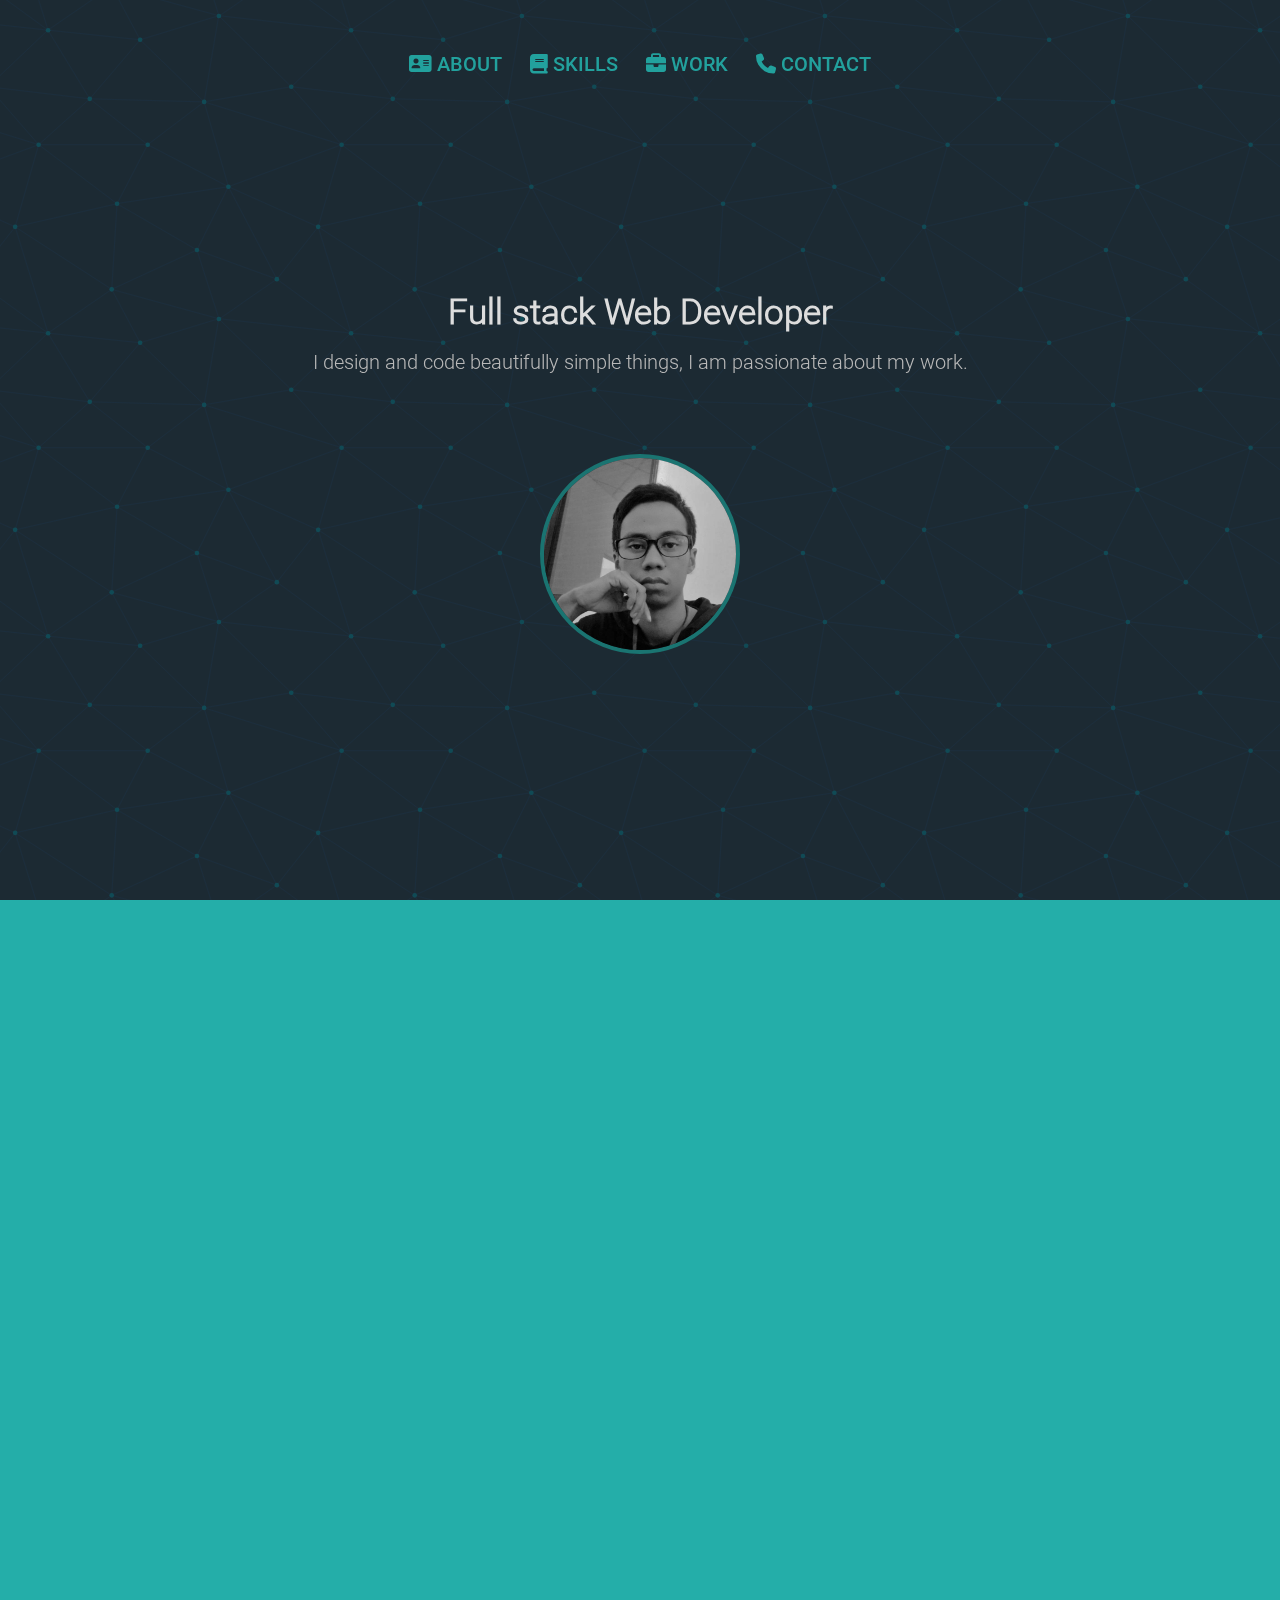
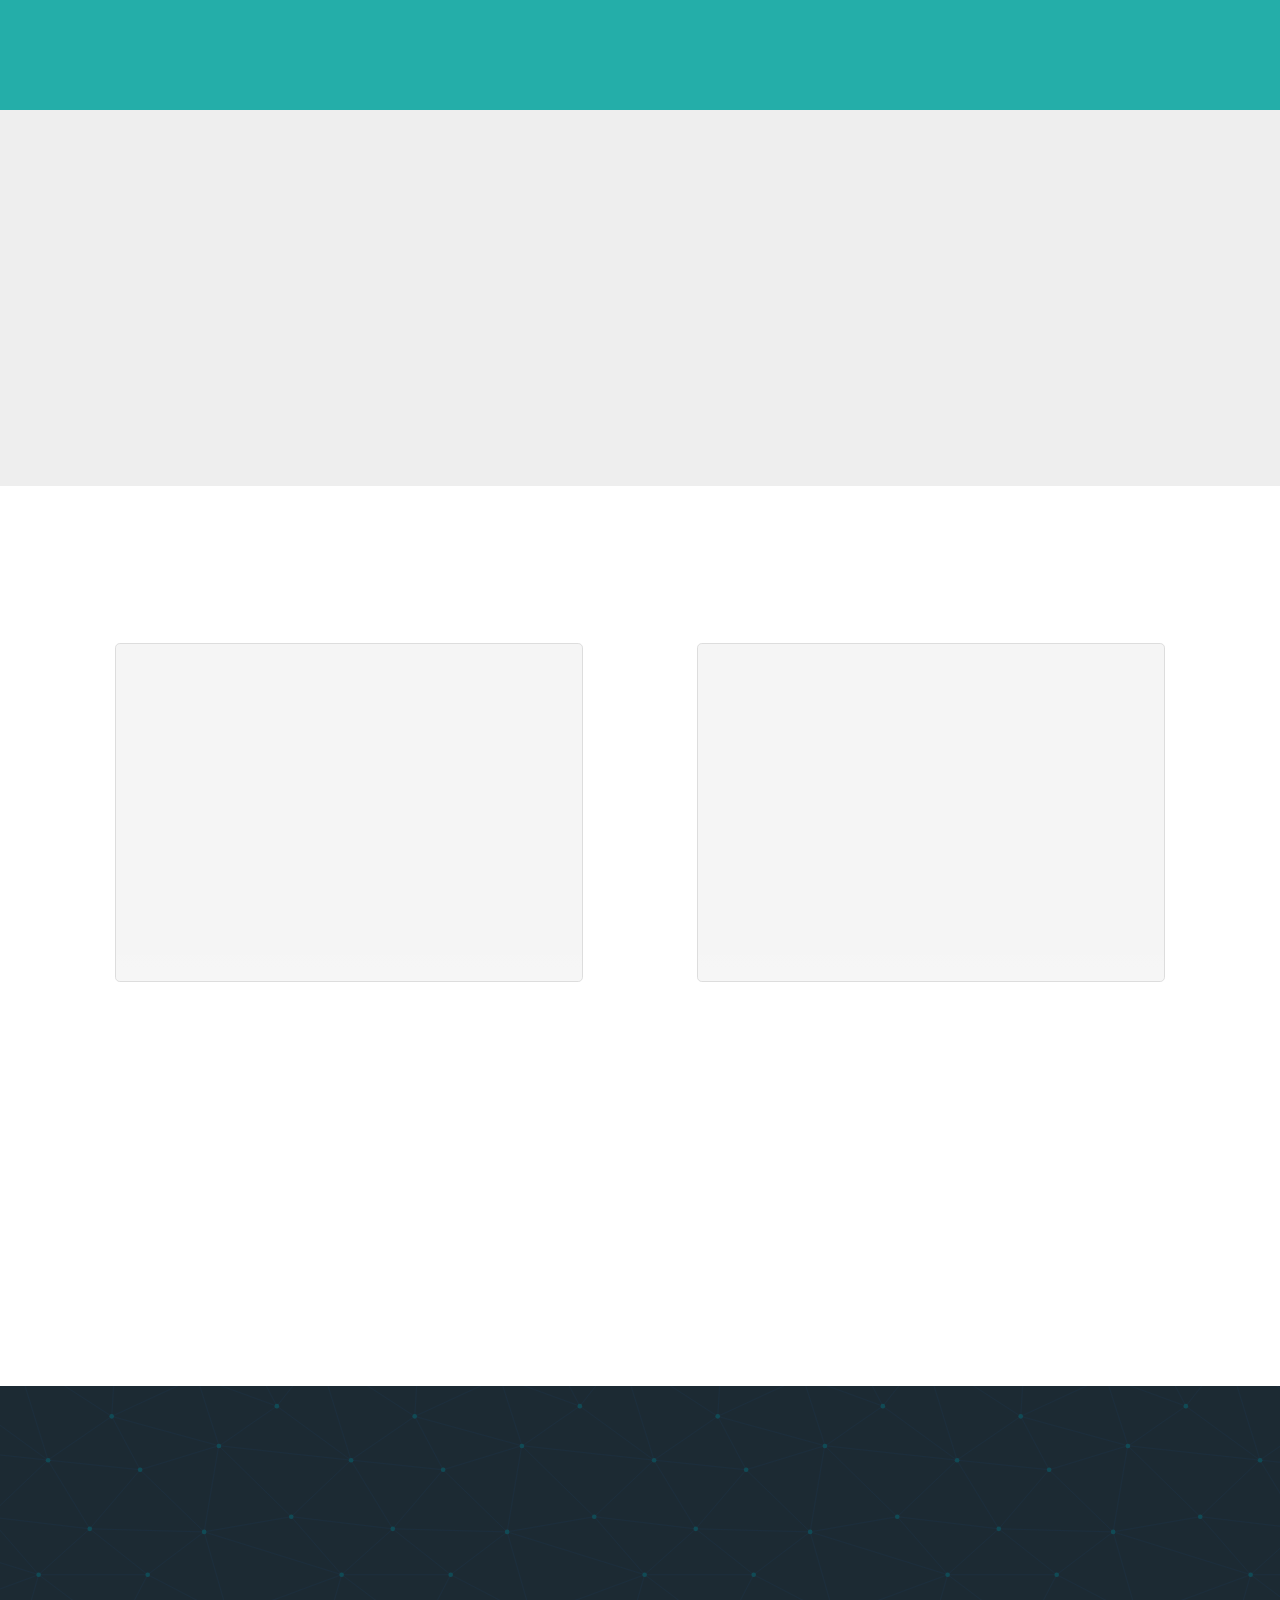
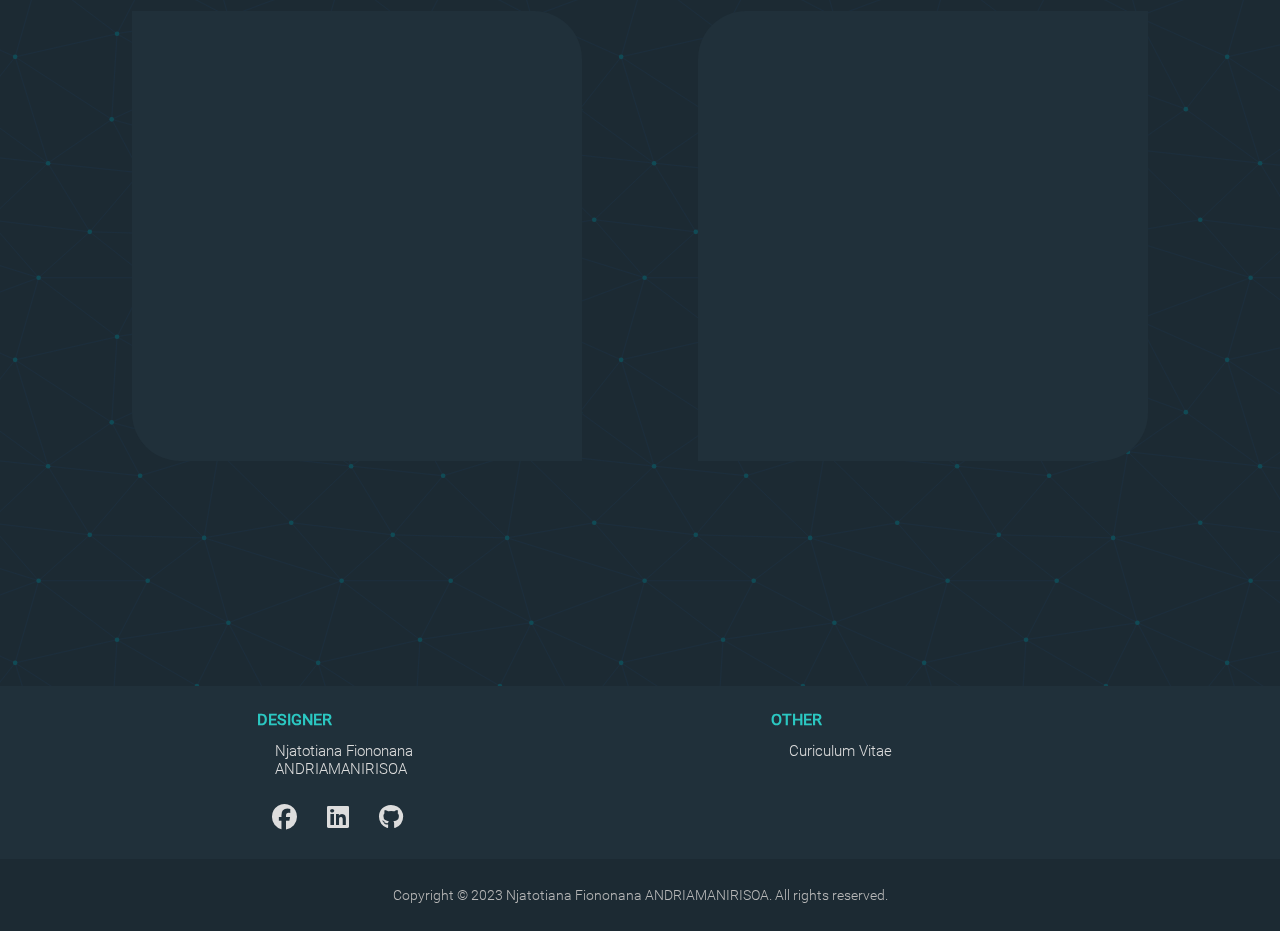
==== commit ca123b86: "Update index.html" ====
--- a/en/index.html
+++ b/en/index.html
@@ -15,9 +15,9 @@
                 <div class="navbar-top"></div>
                 <div class="navbar-bottom">
                     <div class="navbar-menu">
-                        <a href="#about" class="navbar-menu-item"><i class="fa fa-address-card"></i> <span>A propos</span></a>
-                        <a href="#skills" class="navbar-menu-item"><i class="fa fa-book"></i> <span>Compétence</span></a>
-                        <a href="#work" class="navbar-menu-item"><i class="fa fa-briefcase"></i> <span>Travail</span></a>
+                        <a href="#about" class="navbar-menu-item"><i class="fa fa-address-card"></i> <span>About</span></a>
+                        <a href="#skills" class="navbar-menu-item"><i class="fa fa-book"></i> <span>Skills</span></a>
+                        <a href="#work" class="navbar-menu-item"><i class="fa fa-briefcase"></i> <span>Work</span></a>
                         <a href="#contact" class="navbar-menu-item"><i class="fa fa-phone"></i> <span>Contact</span></a>
                     </div>
                 </div>
